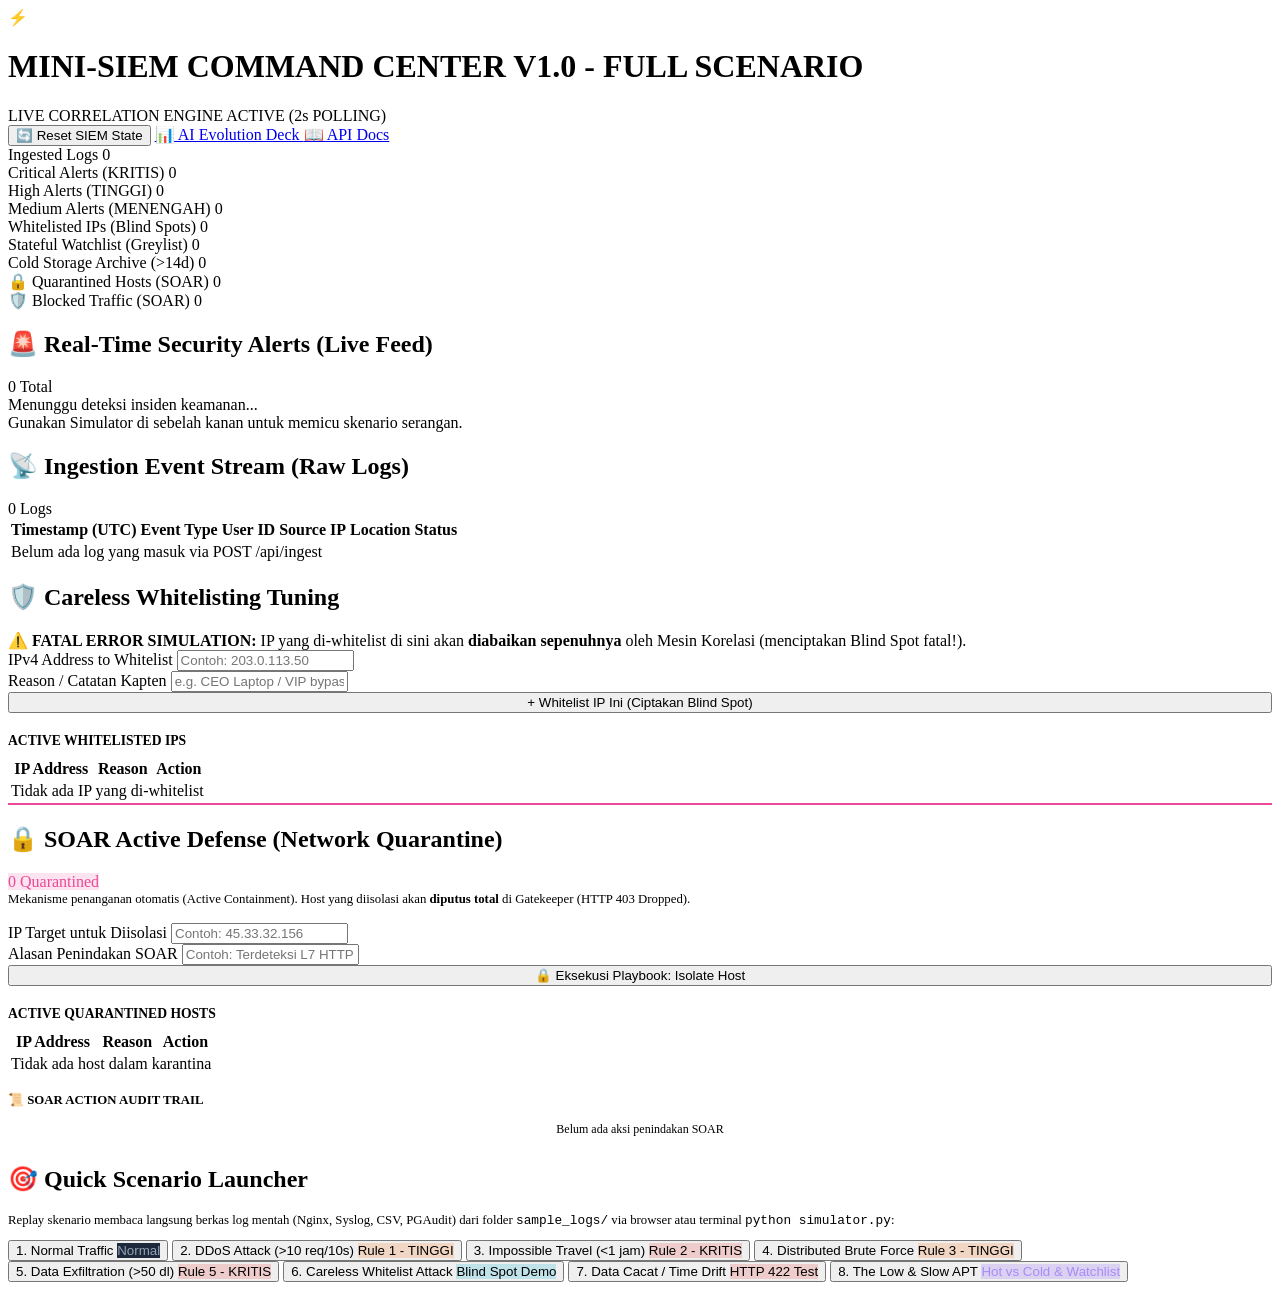
==== app/static/index.html @ a65078ef "feat: implement SOAR Active Defense, Host Containment, and active traffic dropping" ====
<!DOCTYPE html>
<html lang="id">
<head>
    <meta charset="UTF-8">
    <meta name="viewport" content="width=device-width, initial-scale=1.0">
    <title>Mini-SIEM Command Center | Security Operations Console</title>
    <link rel="stylesheet" href="/static/style.css">
    <link rel="preconnect" href="https://fonts.googleapis.com">
    <link rel="preconnect" href="https://fonts.gstatic.com" crossorigin>
    <link href="https://fonts.googleapis.com/css2?family=Fira+Code:wght@400;600;700&family=Inter:wght@400;500;600;700&display=swap" rel="stylesheet">
</head>
<body>

    <!-- Header Navigation -->
    <header class="header">
        <div class="header-container">
            <div class="brand">
                <div class="brand-icon">⚡</div>
                <div>
                    <h1 class="brand-title">
                        MINI-SIEM COMMAND CENTER
                        <span class="brand-badge">V1.0 - FULL SCENARIO</span>
                    </h1>
                </div>
            </div>

            <div class="status-indicator">
                <div class="pulse-dot"></div>
                <span>LIVE CORRELATION ENGINE ACTIVE (2s POLLING)</span>
            </div>

            <div class="header-actions">
                <button id="btnReset" class="btn btn-outline" title="Reset all in-memory logs and alerts">
                    🔄 Reset SIEM State
                </button>
                <a href="/presentation" target="_blank" class="btn btn-outline" title="Lihat Slide Presentasi Arsitektur & Concern AI SIEM">
                    📊 AI Evolution Deck
                </a>
                <a href="/docs" target="_blank" class="btn btn-primary" title="Open FastAPI Interactive OpenAPI Docs">
                    📖 API Docs
                </a>
            </div>
        </div>
    </header>

    <!-- Main Container -->
    <main class="container">

        <!-- Top Metrics Bar -->
        <section class="metrics-grid">
            <div class="metric-card">
                <span class="metric-label">Ingested Logs</span>
                <span class="metric-value" id="valTotalLogs">0</span>
            </div>
            <div class="metric-card critical">
                <span class="metric-label">Critical Alerts (KRITIS)</span>
                <span class="metric-value" id="valCriticalAlerts">0</span>
            </div>
            <div class="metric-card high">
                <span class="metric-label">High Alerts (TINGGI)</span>
                <span class="metric-value" id="valHighAlerts">0</span>
            </div>
            <div class="metric-card medium">
                <span class="metric-label">Medium Alerts (MENENGAH)</span>
                <span class="metric-value" id="valMediumAlerts">0</span>
            </div>
            <div class="metric-card whitelist">
                <span class="metric-label">Whitelisted IPs (Blind Spots)</span>
                <span class="metric-value" id="valWhitelistCount">0</span>
            </div>
            <div class="metric-card" style="border-left-color: #8b5cf6;">
                <span class="metric-label">Stateful Watchlist (Greylist)</span>
                <span class="metric-value" id="valWatchlistCount">0</span>
            </div>
            <div class="metric-card" style="border-left-color: #06b6d4;">
                <span class="metric-label">Cold Storage Archive (&gt;14d)</span>
                <span class="metric-value" id="valColdCount">0</span>
            </div>
            <div class="metric-card" style="border-left-color: #ec4899;">
                <span class="metric-label">🔒 Quarantined Hosts (SOAR)</span>
                <span class="metric-value" id="valIsolatedCount">0</span>
            </div>
            <div class="metric-card" style="border-left-color: #10b981;">
                <span class="metric-label">🛡️ Blocked Traffic (SOAR)</span>
                <span class="metric-value" id="valBlockedCount">0</span>
            </div>
        </section>

        <!-- Main Dashboard Split Layout -->
        <div class="dashboard-grid">

            <!-- Left Main Column: Live Alerts & Log Stream -->
            <div class="col-main">

                <!-- Real-time Alerts Panel -->
                <div class="panel">
                    <div class="panel-header">
                        <h2 class="panel-title">
                            🚨 Real-Time Security Alerts (Live Feed)
                        </h2>
                        <span class="panel-badge" id="alertCountBadge">0 Total</span>
                    </div>
                    <div class="panel-body">
                        <div id="alertList" class="alert-list">
                            <div class="empty-state">
                                Menunggu deteksi insiden keamanan...<br>
                                Gunakan Simulator di sebelah kanan untuk memicu skenario serangan.
                            </div>
                        </div>
                    </div>
                </div>

                <!-- Recent Raw Ingestion Stream -->
                <div class="panel">
                    <div class="panel-header">
                        <h2 class="panel-title">
                            📡 Ingestion Event Stream (Raw Logs)
                        </h2>
                        <span class="panel-badge" id="logCountBadge">0 Logs</span>
                    </div>
                    <div class="panel-body">
                        <div class="table-container">
                            <table id="logTable">
                                <thead>
                                    <tr>
                                        <th>Timestamp (UTC)</th>
                                        <th>Event Type</th>
                                        <th>User ID</th>
                                        <th>Source IP</th>
                                        <th>Location</th>
                                        <th>Status</th>
                                    </tr>
                                </thead>
                                <tbody id="logTableBody">
                                    <tr>
                                        <td colspan="6" class="empty-state">Belum ada log yang masuk via POST /api/ingest</td>
                                    </tr>
                                </tbody>
                            </table>
                        </div>
                    </div>
                </div>

            </div>

            <!-- Right Column: Careless Whitelisting & Interactive Simulation Launcher -->
            <div class="col-side">

                <!-- Feature C: Careless Whitelisting Panel -->
                <div class="panel">
                    <div class="panel-header">
                        <h2 class="panel-title">
                            🛡️ Careless Whitelisting Tuning
                        </h2>
                    </div>
                    <div class="panel-body">
                        <div class="warning-banner">
                            ⚠️ <strong>FATAL ERROR SIMULATION:</strong> IP yang di-whitelist di sini akan <strong>diabaikan sepenuhnya</strong> oleh Mesin Korelasi (menciptakan Blind Spot fatal!).
                        </div>

                        <form id="whitelistForm">
                            <div class="form-group">
                                <label class="form-label" for="whitelistIp">IPv4 Address to Whitelist</label>
                                <input type="text" id="whitelistIp" class="form-control" placeholder="Contoh: 203.0.113.50" required pattern="^((25[0-5]|(2[0-4]|1\d|[1-9]|)\d)\.?\b){4}$">
                            </div>
                            <div class="form-group">
                                <label class="form-label" for="whitelistReason">Reason / Catatan Kapten</label>
                                <input type="text" id="whitelistReason" class="form-control" placeholder="e.g. CEO Laptop / VIP bypass">
                            </div>
                            <button type="submit" class="btn btn-primary" style="width: 100%;">
                                + Whitelist IP Ini (Ciptakan Blind Spot)
                            </button>
                        </form>

                        <div style="margin-top: 1.25rem;">
                            <h3 style="font-size: 0.85rem; color: var(--text-muted); margin-bottom: 0.5rem; text-transform: uppercase;">
                                Active Whitelisted IPs
                            </h3>
                            <div class="table-container">
                                <table>
                                    <thead>
                                        <tr>
                                            <th>IP Address</th>
                                            <th>Reason</th>
                                            <th>Action</th>
                                        </tr>
                                    </thead>
                                    <tbody id="whitelistTableBody">
                                        <tr>
                                            <td colspan="3" style="text-align: center; color: var(--text-muted);">Tidak ada IP yang di-whitelist</td>
                                        </tr>
                                    </tbody>
                                </table>
                            </div>
                        </div>

                    </div>
                </div>

                <!-- SOAR Active Defense & Containment Panel -->
                <div class="panel" style="border-top: 2px solid #ec4899;">
                    <div class="panel-header">
                        <h2 class="panel-title">
                            🔒 SOAR Active Defense (Network Quarantine)
                        </h2>
                        <span class="panel-badge" id="isolatedCountBadge" style="background: rgba(236,72,153,0.15); color: #ec4899; border-color: rgba(236,72,153,0.4);">0 Quarantined</span>
                    </div>
                    <div class="panel-body">
                        <div style="font-size: 0.8rem; color: var(--text-muted); margin-bottom: 0.85rem; line-height: 1.4;">
                            Mekanisme penanganan otomatis (Active Containment). Host yang diisolasi akan <strong>diputus total</strong> di Gatekeeper (HTTP 403 Dropped).
                        </div>

                        <form id="isolateForm">
                            <div class="form-group">
                                <label class="form-label" for="isolateIp">IP Target untuk Diisolasi</label>
                                <input type="text" id="isolateIp" class="form-control" placeholder="Contoh: 45.33.32.156" required pattern="^((25[0-5]|(2[0-4]|1\d|[1-9]|)\d)\.?\b){4}$">
                            </div>
                            <div class="form-group">
                                <label class="form-label" for="isolateReason">Alasan Penindakan SOAR</label>
                                <input type="text" id="isolateReason" class="form-control" placeholder="Contoh: Terdeteksi L7 HTTP Flooding">
                            </div>
                            <button type="submit" class="btn btn-isolate-primary" style="width: 100%;">
                                🔒 Eksekusi Playbook: Isolate Host
                            </button>
                        </form>

                        <div style="margin-top: 1.25rem;">
                            <h3 style="font-size: 0.85rem; color: var(--text-muted); margin-bottom: 0.5rem; text-transform: uppercase;">
                                Active Quarantined Hosts
                            </h3>
                            <div class="table-container">
                                <table>
                                    <thead>
                                        <tr>
                                            <th>IP Address</th>
                                            <th>Reason</th>
                                            <th>Action</th>
                                        </tr>
                                    </thead>
                                    <tbody id="isolatedTableBody">
                                        <tr>
                                            <td colspan="3" style="text-align: center; color: var(--text-muted);">Tidak ada host dalam karantina</td>
                                        </tr>
                                    </tbody>
                                </table>
                            </div>
                        </div>

                        <!-- SOAR Audit Trail Stream -->
                        <div style="margin-top: 1rem;">
                            <h3 style="font-size: 0.8rem; color: var(--text-muted); margin-bottom: 0.4rem; text-transform: uppercase;">
                                📜 SOAR Action Audit Trail
                            </h3>
                            <div id="soarAuditList" class="soar-audit-container">
                                <div style="font-size: 0.75rem; color: var(--text-muted); text-align: center; padding: 0.5rem;">
                                    Belum ada aksi penindakan SOAR
                                </div>
                            </div>
                        </div>

                    </div>
                </div>

                <!-- Interactive Scenario Demo Launcher -->
                <div class="panel">
                    <div class="panel-header">
                        <h2 class="panel-title">
                            🎯 Quick Scenario Launcher
                        </h2>
                    </div>
                    <div class="panel-body">
                        <p style="font-size: 0.8rem; color: var(--text-muted); margin-bottom: 0.75rem;">
                            Replay skenario membaca langsung berkas log mentah (Nginx, Syslog, CSV, PGAudit) dari folder <code>sample_logs/</code> via browser atau terminal <code>python simulator.py</code>:
                        </p>
                        <div class="scenario-grid">
                            <button class="btn-scenario" data-scenario="1">
                                <span>1. Normal Traffic</span>
                                <span class="rule-tag" style="background:#1e293b; color:#94a3b8;">Normal</span>
                            </button>
                            <button class="btn-scenario" data-scenario="2">
                                <span>2. DDoS Attack (&gt;10 req/10s)</span>
                                <span class="rule-tag" style="background:rgba(249,115,22,0.2); color:var(--high-orange);">Rule 1 - TINGGI</span>
                            </button>
                            <button class="btn-scenario" data-scenario="3">
                                <span>3. Impossible Travel (&lt;1 jam)</span>
                                <span class="rule-tag" style="background:rgba(239,68,68,0.2); color:var(--critical-red);">Rule 2 - KRITIS</span>
                            </button>
                            <button class="btn-scenario" data-scenario="4">
                                <span>4. Distributed Brute Force</span>
                                <span class="rule-tag" style="background:rgba(249,115,22,0.2); color:var(--high-orange);">Rule 3 - TINGGI</span>
                            </button>
                            <button class="btn-scenario" data-scenario="5">
                                <span>5. Data Exfiltration (&gt;50 dl)</span>
                                <span class="rule-tag" style="background:rgba(239,68,68,0.2); color:var(--critical-red);">Rule 5 - KRITIS</span>
                            </button>
                            <button class="btn-scenario" data-scenario="6">
                                <span>6. Careless Whitelist Attack</span>
                                <span class="rule-tag" style="background:rgba(6,182,212,0.2); color:var(--accent-cyan);">Blind Spot Demo</span>
                            </button>
                            <button class="btn-scenario" data-scenario="7">
                                <span>7. Data Cacat / Time Drift</span>
                                <span class="rule-tag" style="background:rgba(239,68,68,0.2); color:var(--critical-red);">HTTP 422 Test</span>
                            </button>
                            <button class="btn-scenario" data-scenario="8">
                                <span>8. The Low &amp; Slow APT</span>
                                <span class="rule-tag" style="background:rgba(139,92,246,0.2); color:#a78bfa;">Hot vs Cold &amp; Watchlist</span>
                            </button>
                        </div>
                    </div>
                </div>

            </div>

        </div>

    </main>

    <script src="/static/app.js"></script>
</body>
</html>
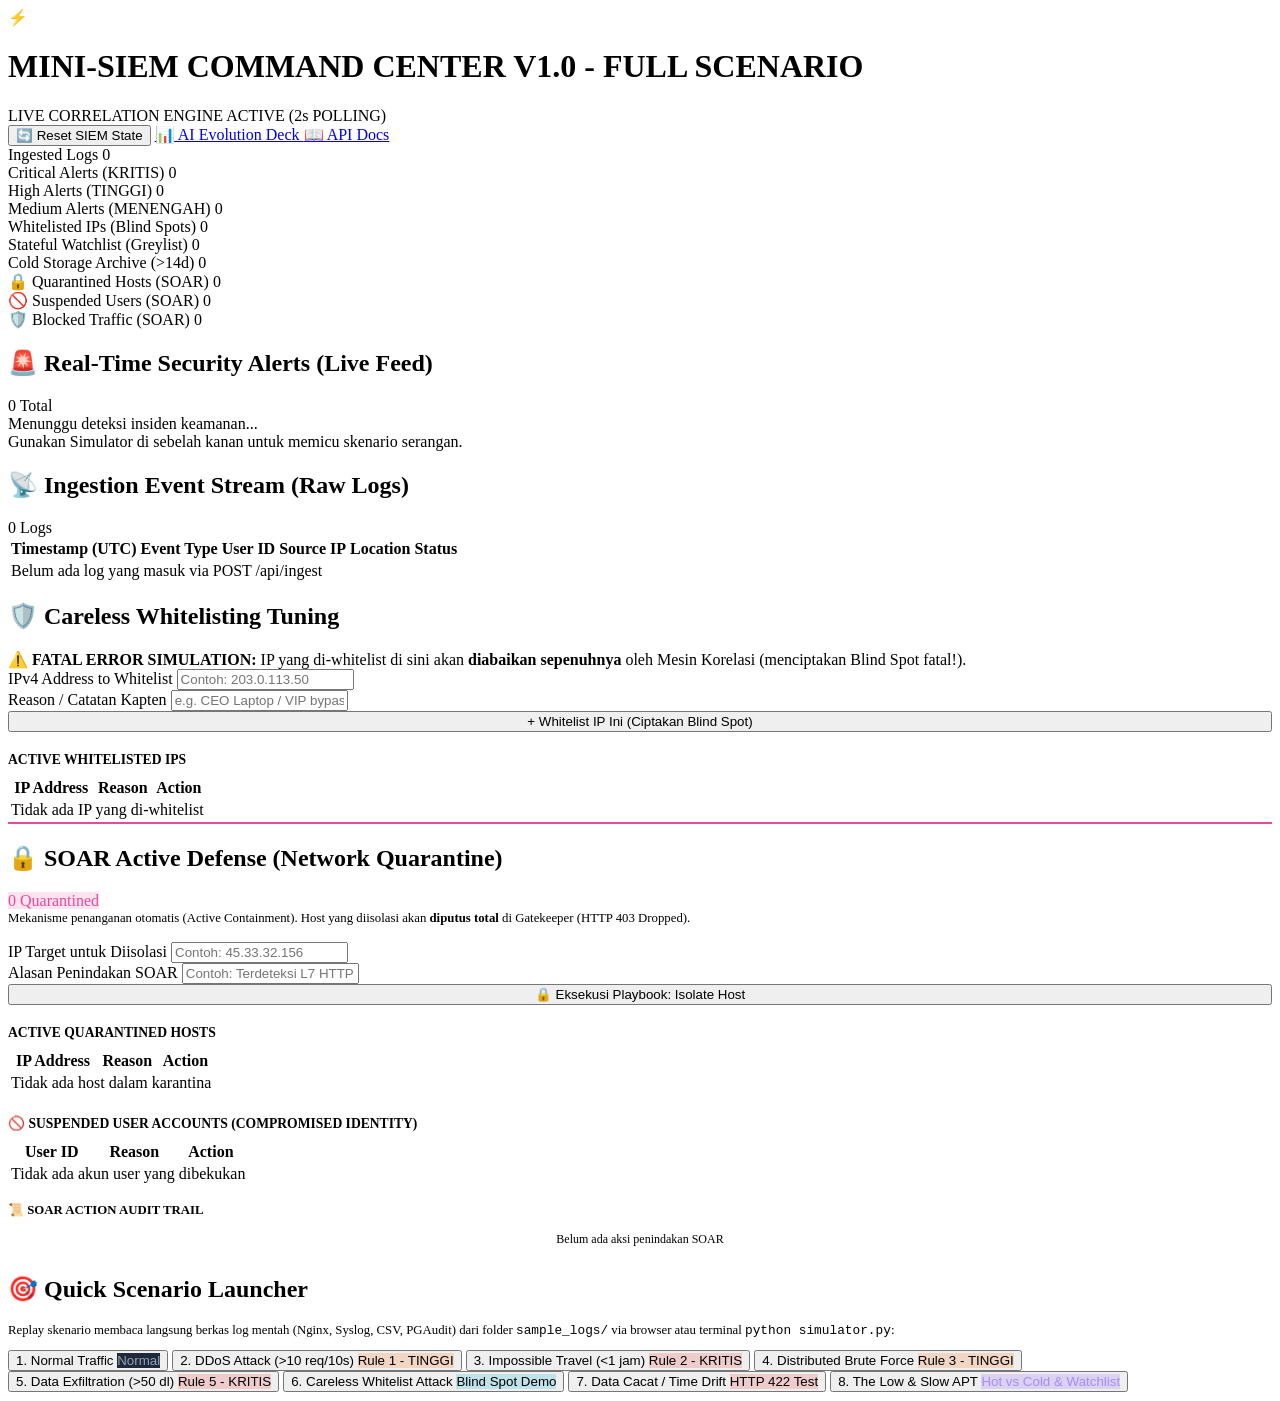
==== commit 4443f043: "fix(soar): enforce engine-level quarantine on replay and add user identity suspension" ====
--- a/app/static/index.html
+++ b/app/static/index.html
@@ -79,6 +79,10 @@
             <div class="metric-card" style="border-left-color: #ec4899;">
                 <span class="metric-label">🔒 Quarantined Hosts (SOAR)</span>
                 <span class="metric-value" id="valIsolatedCount">0</span>
+            </div>
+            <div class="metric-card" style="border-left-color: #ef4444;">
+                <span class="metric-label">🚫 Suspended Users (SOAR)</span>
+                <span class="metric-value" id="valSuspendedUsersCount">0</span>
             </div>
             <div class="metric-card" style="border-left-color: #10b981;">
                 <span class="metric-label">🛡️ Blocked Traffic (SOAR)</span>
@@ -246,6 +250,29 @@
                             </div>
                         </div>
 
+                        <!-- Suspended Accounts Section -->
+                        <div style="margin-top: 1.25rem;">
+                            <h3 style="font-size: 0.85rem; color: var(--text-muted); margin-bottom: 0.5rem; text-transform: uppercase;">
+                                🚫 Suspended User Accounts (Compromised Identity)
+                            </h3>
+                            <div class="table-container">
+                                <table>
+                                    <thead>
+                                        <tr>
+                                            <th>User ID</th>
+                                            <th>Reason</th>
+                                            <th>Action</th>
+                                        </tr>
+                                    </thead>
+                                    <tbody id="suspendedUsersTableBody">
+                                        <tr>
+                                            <td colspan="3" style="text-align: center; color: var(--text-muted);">Tidak ada akun user yang dibekukan</td>
+                                        </tr>
+                                    </tbody>
+                                </table>
+                            </div>
+                        </div>
+
                         <!-- SOAR Audit Trail Stream -->
                         <div style="margin-top: 1rem;">
                             <h3 style="font-size: 0.8rem; color: var(--text-muted); margin-bottom: 0.4rem; text-transform: uppercase;">
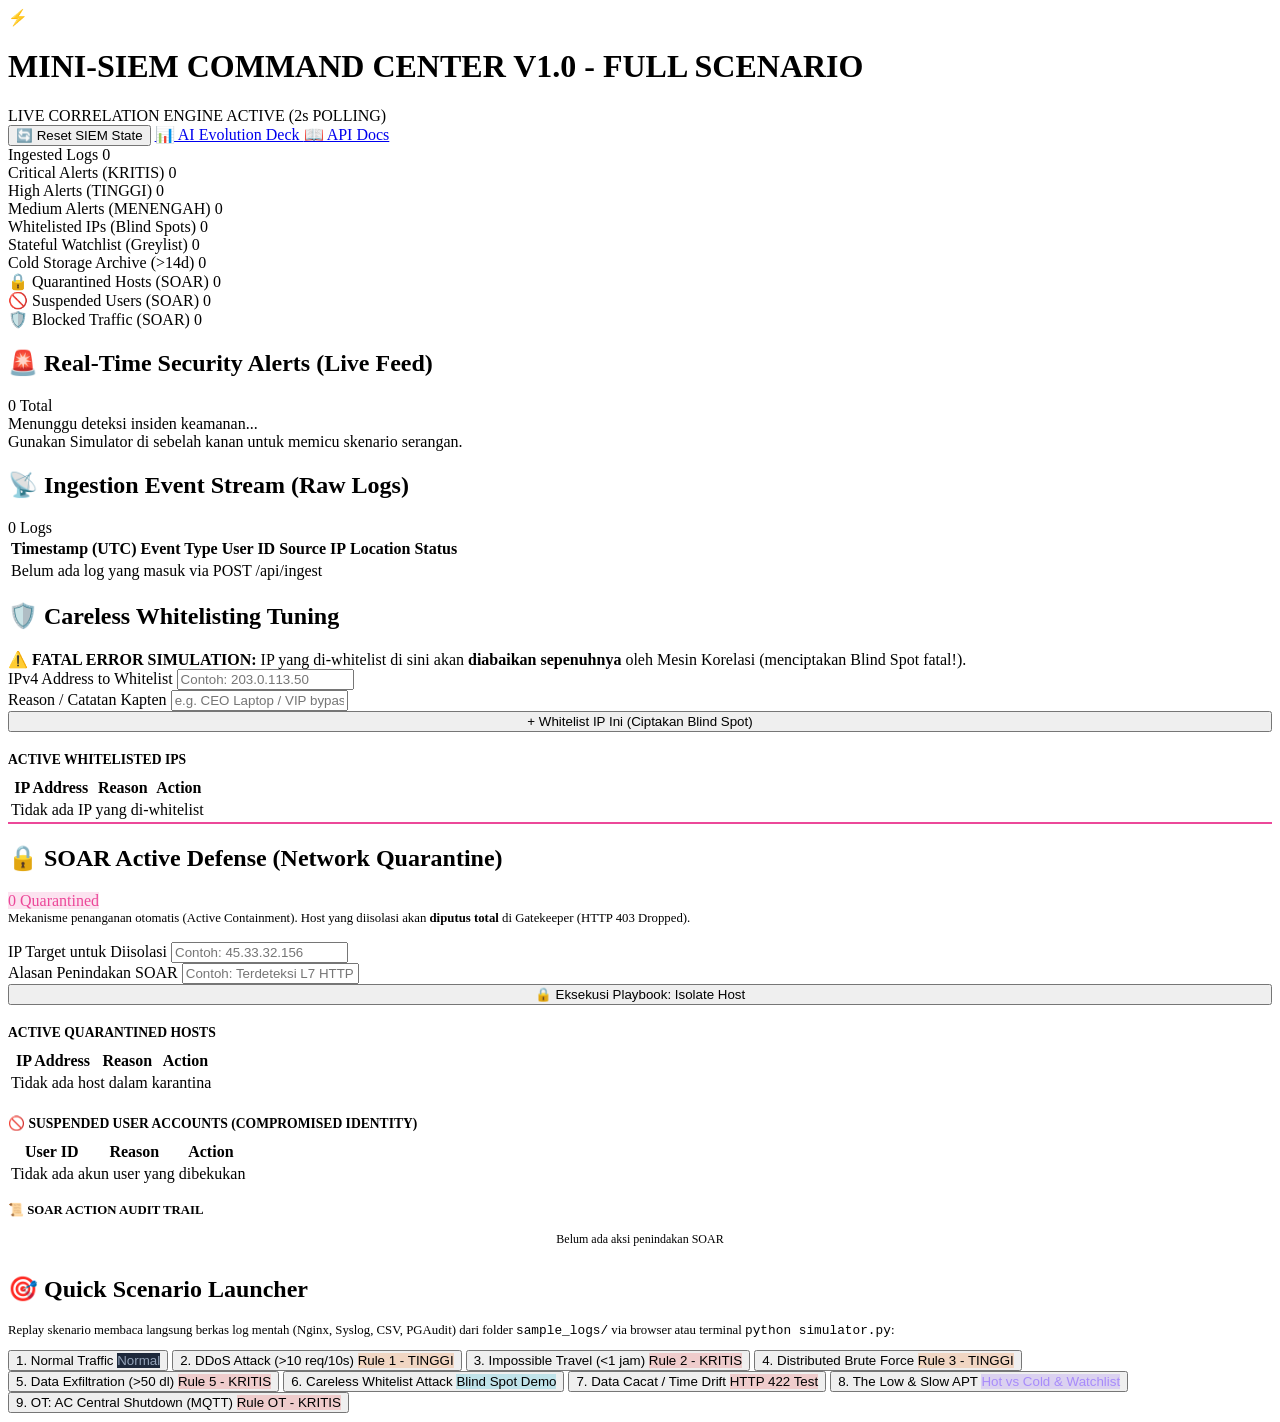
==== commit bc5b9ebe: "feat: tambahkan skenario 9 deteksi sabotase OT AC Central datacenter via protokol MQTT" ====
--- a/app/static/index.html
+++ b/app/static/index.html
@@ -332,6 +332,10 @@
                                 <span>8. The Low &amp; Slow APT</span>
                                 <span class="rule-tag" style="background:rgba(139,92,246,0.2); color:#a78bfa;">Hot vs Cold &amp; Watchlist</span>
                             </button>
+                            <button class="btn-scenario" data-scenario="9">
+                                <span>9. OT: AC Central Shutdown (MQTT)</span>
+                                <span class="rule-tag" style="background:rgba(239,68,68,0.2); color:var(--critical-red);">Rule OT - KRITIS</span>
+                            </button>
                         </div>
                     </div>
                 </div>
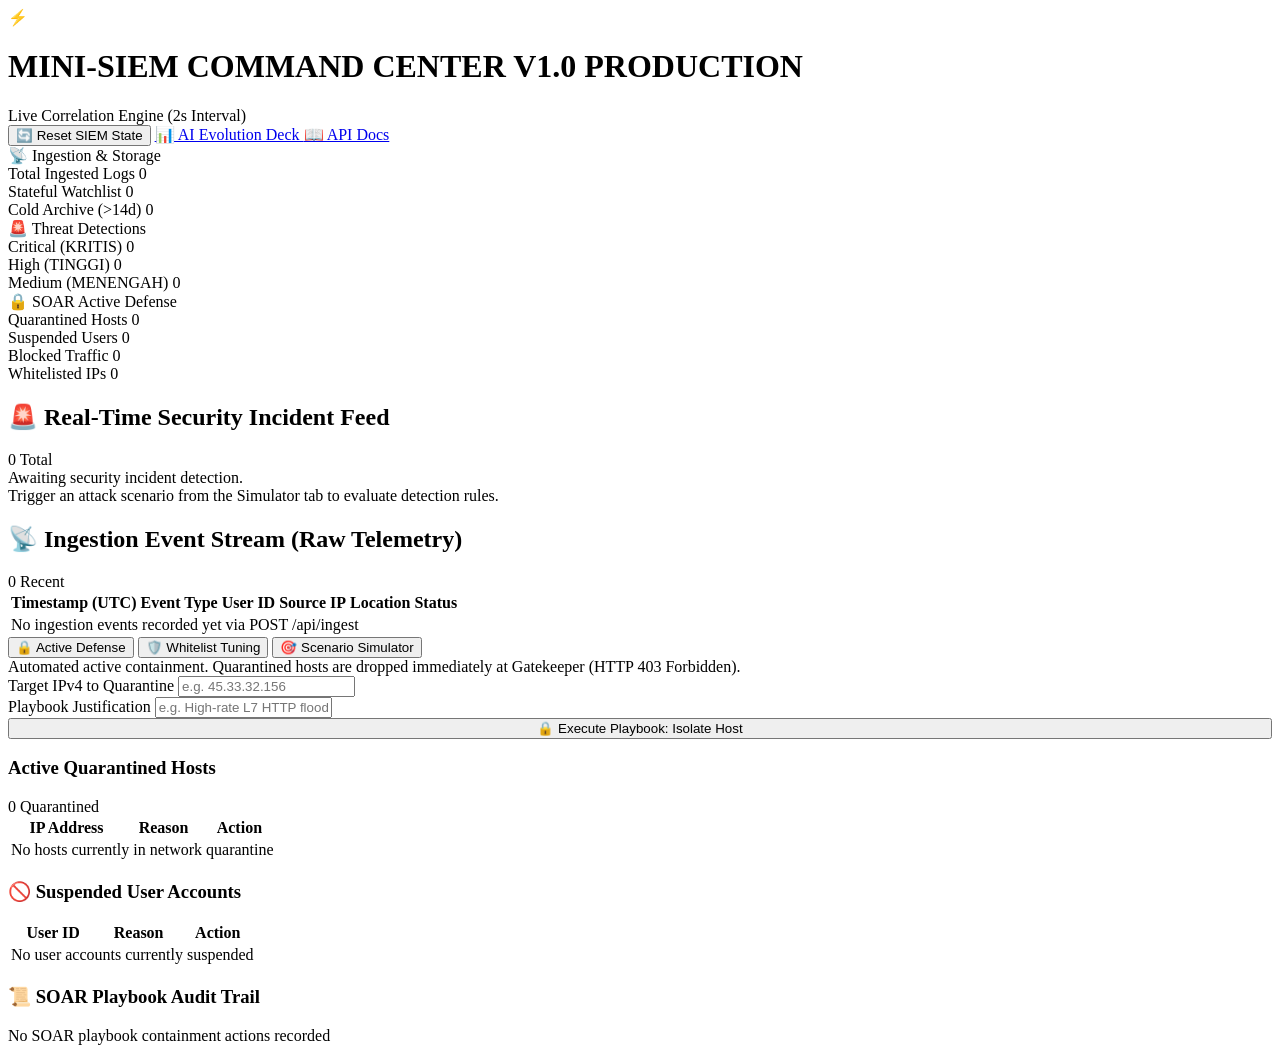
==== commit 86050638: "feat(ui): resolve all 5 priority critique issues and achieve 0 detector antipatterns" ====
--- a/app/static/index.html
+++ b/app/static/index.html
@@ -1,5 +1,5 @@
 <!DOCTYPE html>
-<html lang="id">
+<html lang="en">
 <head>
     <meta charset="UTF-8">
     <meta name="viewport" content="width=device-width, initial-scale=1.0">
@@ -7,7 +7,7 @@
     <link rel="stylesheet" href="/static/style.css">
     <link rel="preconnect" href="https://fonts.googleapis.com">
     <link rel="preconnect" href="https://fonts.gstatic.com" crossorigin>
-    <link href="https://fonts.googleapis.com/css2?family=Fira+Code:wght@400;600;700&family=Inter:wght@400;500;600;700&display=swap" rel="stylesheet">
+    <link href="https://fonts.googleapis.com/css2?family=Fira+Code:wght@400;500;600;700&family=IBM+Plex+Sans:wght@400;500;600;700&display=swap" rel="stylesheet">
 </head>
 <body>
 
@@ -15,28 +15,28 @@
     <header class="header">
         <div class="header-container">
             <div class="brand">
-                <div class="brand-icon">⚡</div>
+                <div class="brand-icon" aria-hidden="true">⚡</div>
                 <div>
                     <h1 class="brand-title">
                         MINI-SIEM COMMAND CENTER
-                        <span class="brand-badge">V1.0 - FULL SCENARIO</span>
+                        <span class="brand-badge">V1.0 PRODUCTION</span>
                     </h1>
                 </div>
             </div>
 
-            <div class="status-indicator">
-                <div class="pulse-dot"></div>
-                <span>LIVE CORRELATION ENGINE ACTIVE (2s POLLING)</span>
+            <div class="status-indicator" role="status" aria-live="polite">
+                <div class="status-dot"></div>
+                <span>Live Correlation Engine (2s Interval)</span>
             </div>
 
             <div class="header-actions">
-                <button id="btnReset" class="btn btn-outline" title="Reset all in-memory logs and alerts">
+                <button id="btnReset" class="btn btn-outline" type="button" title="Reset all in-memory logs and correlation alerts">
                     🔄 Reset SIEM State
                 </button>
-                <a href="/presentation" target="_blank" class="btn btn-outline" title="Lihat Slide Presentasi Arsitektur & Concern AI SIEM">
+                <a href="/presentation" target="_blank" class="btn btn-outline" title="Open SIEM Architecture and AI Evolution Slides">
                     📊 AI Evolution Deck
                 </a>
-                <a href="/docs" target="_blank" class="btn btn-primary" title="Open FastAPI Interactive OpenAPI Docs">
+                <a href="/docs" target="_blank" class="btn btn-primary" title="Open OpenAPI Interactive Documentation">
                     📖 API Docs
                 </a>
             </div>
@@ -46,48 +46,76 @@
     <!-- Main Container -->
     <main class="container">
 
-        <!-- Top Metrics Bar -->
-        <section class="metrics-grid">
-            <div class="metric-card">
-                <span class="metric-label">Ingested Logs</span>
-                <span class="metric-value" id="valTotalLogs">0</span>
-            </div>
-            <div class="metric-card critical">
-                <span class="metric-label">Critical Alerts (KRITIS)</span>
-                <span class="metric-value" id="valCriticalAlerts">0</span>
-            </div>
-            <div class="metric-card high">
-                <span class="metric-label">High Alerts (TINGGI)</span>
-                <span class="metric-value" id="valHighAlerts">0</span>
-            </div>
-            <div class="metric-card medium">
-                <span class="metric-label">Medium Alerts (MENENGAH)</span>
-                <span class="metric-value" id="valMediumAlerts">0</span>
-            </div>
-            <div class="metric-card whitelist">
-                <span class="metric-label">Whitelisted IPs (Blind Spots)</span>
-                <span class="metric-value" id="valWhitelistCount">0</span>
-            </div>
-            <div class="metric-card" style="border-left-color: #8b5cf6;">
-                <span class="metric-label">Stateful Watchlist (Greylist)</span>
-                <span class="metric-value" id="valWatchlistCount">0</span>
-            </div>
-            <div class="metric-card" style="border-left-color: #06b6d4;">
-                <span class="metric-label">Cold Storage Archive (&gt;14d)</span>
-                <span class="metric-value" id="valColdCount">0</span>
-            </div>
-            <div class="metric-card" style="border-left-color: #ec4899;">
-                <span class="metric-label">🔒 Quarantined Hosts (SOAR)</span>
-                <span class="metric-value" id="valIsolatedCount">0</span>
-            </div>
-            <div class="metric-card" style="border-left-color: #ef4444;">
-                <span class="metric-label">🚫 Suspended Users (SOAR)</span>
-                <span class="metric-value" id="valSuspendedUsersCount">0</span>
-            </div>
-            <div class="metric-card" style="border-left-color: #10b981;">
-                <span class="metric-label">🛡️ Blocked Traffic (SOAR)</span>
-                <span class="metric-value" id="valBlockedCount">0</span>
-            </div>
+        <!-- Top Metrics Clusters -->
+        <section class="metrics-clusters" aria-label="SIEM Operational Metrics">
+            
+            <!-- Cluster 1: Ingestion & Telemetry -->
+            <div class="metric-cluster">
+                <div class="cluster-header">
+                    <span class="cluster-title">📡 Ingestion &amp; Storage</span>
+                </div>
+                <div class="cluster-items">
+                    <div class="metric-card">
+                        <span class="metric-label">Total Ingested Logs</span>
+                        <span class="metric-value" id="valTotalLogs">0</span>
+                    </div>
+                    <div class="metric-card">
+                        <span class="metric-label">Stateful Watchlist</span>
+                        <span class="metric-value" id="valWatchlistCount">0</span>
+                    </div>
+                    <div class="metric-card">
+                        <span class="metric-label">Cold Archive (&gt;14d)</span>
+                        <span class="metric-value" id="valColdCount">0</span>
+                    </div>
+                </div>
+            </div>
+
+            <!-- Cluster 2: Active Threat Detections -->
+            <div class="metric-cluster">
+                <div class="cluster-header">
+                    <span class="cluster-title">🚨 Threat Detections</span>
+                </div>
+                <div class="cluster-items">
+                    <div class="metric-card critical">
+                        <span class="metric-label">Critical (KRITIS)</span>
+                        <span class="metric-value" id="valCriticalAlerts">0</span>
+                    </div>
+                    <div class="metric-card high">
+                        <span class="metric-label">High (TINGGI)</span>
+                        <span class="metric-value" id="valHighAlerts">0</span>
+                    </div>
+                    <div class="metric-card medium">
+                        <span class="metric-label">Medium (MENENGAH)</span>
+                        <span class="metric-value" id="valMediumAlerts">0</span>
+                    </div>
+                </div>
+            </div>
+
+            <!-- Cluster 3: SOAR Defense & Containment -->
+            <div class="metric-cluster">
+                <div class="cluster-header">
+                    <span class="cluster-title">🔒 SOAR Active Defense</span>
+                </div>
+                <div class="cluster-items">
+                    <div class="metric-card quarantine">
+                        <span class="metric-label">Quarantined Hosts</span>
+                        <span class="metric-value" id="valIsolatedCount">0</span>
+                    </div>
+                    <div class="metric-card suspended">
+                        <span class="metric-label">Suspended Users</span>
+                        <span class="metric-value" id="valSuspendedUsersCount">0</span>
+                    </div>
+                    <div class="metric-card blocked">
+                        <span class="metric-label">Blocked Traffic</span>
+                        <span class="metric-value" id="valBlockedCount">0</span>
+                    </div>
+                    <div class="metric-card whitelist">
+                        <span class="metric-label">Whitelisted IPs</span>
+                        <span class="metric-value" id="valWhitelistCount">0</span>
+                    </div>
+                </div>
+            </div>
+
         </section>
 
         <!-- Main Dashboard Split Layout -->
@@ -97,247 +125,242 @@
             <div class="col-main">
 
                 <!-- Real-time Alerts Panel -->
-                <div class="panel">
+                <section class="panel" aria-labelledby="alertsPanelTitle">
                     <div class="panel-header">
-                        <h2 class="panel-title">
-                            🚨 Real-Time Security Alerts (Live Feed)
+                        <h2 id="alertsPanelTitle" class="panel-title">
+                            🚨 Real-Time Security Incident Feed
                         </h2>
                         <span class="panel-badge" id="alertCountBadge">0 Total</span>
                     </div>
                     <div class="panel-body">
-                        <div id="alertList" class="alert-list">
+                        <div id="alertList" class="alert-list" role="region" aria-live="polite">
                             <div class="empty-state">
-                                Menunggu deteksi insiden keamanan...<br>
-                                Gunakan Simulator di sebelah kanan untuk memicu skenario serangan.
-                            </div>
-                        </div>
-                    </div>
-                </div>
+                                Awaiting security incident detection.<br>
+                                Trigger an attack scenario from the Simulator tab to evaluate detection rules.
+                            </div>
+                        </div>
+                    </div>
+                </section>
 
                 <!-- Recent Raw Ingestion Stream -->
-                <div class="panel">
+                <section class="panel" aria-labelledby="logsPanelTitle">
                     <div class="panel-header">
-                        <h2 class="panel-title">
-                            📡 Ingestion Event Stream (Raw Logs)
+                        <h2 id="logsPanelTitle" class="panel-title">
+                            📡 Ingestion Event Stream (Raw Telemetry)
                         </h2>
-                        <span class="panel-badge" id="logCountBadge">0 Logs</span>
+                        <span class="panel-badge" id="logCountBadge">0 Recent</span>
                     </div>
                     <div class="panel-body">
                         <div class="table-container">
                             <table id="logTable">
                                 <thead>
                                     <tr>
-                                        <th>Timestamp (UTC)</th>
-                                        <th>Event Type</th>
-                                        <th>User ID</th>
-                                        <th>Source IP</th>
-                                        <th>Location</th>
-                                        <th>Status</th>
+                                        <th scope="col">Timestamp (UTC)</th>
+                                        <th scope="col">Event Type</th>
+                                        <th scope="col">User ID</th>
+                                        <th scope="col">Source IP</th>
+                                        <th scope="col">Location</th>
+                                        <th scope="col">Status</th>
                                     </tr>
                                 </thead>
                                 <tbody id="logTableBody">
                                     <tr>
-                                        <td colspan="6" class="empty-state">Belum ada log yang masuk via POST /api/ingest</td>
+                                        <td colspan="6" class="empty-state">No ingestion events recorded yet via POST /api/ingest</td>
                                     </tr>
                                 </tbody>
                             </table>
                         </div>
                     </div>
-                </div>
-
-            </div>
-
-            <!-- Right Column: Careless Whitelisting & Interactive Simulation Launcher -->
+                </section>
+
+            </div>
+
+            <!-- Right Column: Tabbed Management Console -->
             <div class="col-side">
 
-                <!-- Feature C: Careless Whitelisting Panel -->
-                <div class="panel">
-                    <div class="panel-header">
-                        <h2 class="panel-title">
-                            🛡️ Careless Whitelisting Tuning
-                        </h2>
-                    </div>
-                    <div class="panel-body">
-                        <div class="warning-banner">
-                            ⚠️ <strong>FATAL ERROR SIMULATION:</strong> IP yang di-whitelist di sini akan <strong>diabaikan sepenuhnya</strong> oleh Mesin Korelasi (menciptakan Blind Spot fatal!).
-                        </div>
-
-                        <form id="whitelistForm">
+                <div class="panel panel-tabs">
+                    <!-- Tab Navigation Header -->
+                    <div class="tab-nav" role="tablist" aria-label="Security Management Tools">
+                        <button class="tab-btn active" role="tab" id="tabBtnSoar" aria-selected="true" aria-controls="tabPaneSoar" type="button">
+                            🔒 Active Defense
+                        </button>
+                        <button class="tab-btn" role="tab" id="tabBtnWhitelist" aria-selected="false" aria-controls="tabPaneWhitelist" type="button">
+                            🛡️ Whitelist Tuning
+                        </button>
+                        <button class="tab-btn" role="tab" id="tabBtnSimulator" aria-selected="false" aria-controls="tabPaneSimulator" type="button">
+                            🎯 Scenario Simulator
+                        </button>
+                    </div>
+
+                    <!-- Tab 1: SOAR Active Defense -->
+                    <div class="tab-content active" id="tabPaneSoar" role="tabpanel" aria-labelledby="tabBtnSoar">
+                        <div class="tab-section-intro">
+                            Automated active containment. Quarantined hosts are dropped immediately at Gatekeeper (HTTP 403 Forbidden).
+                        </div>
+
+                        <!-- Manual Host Isolation Form -->
+                        <form id="isolateForm" class="control-form">
                             <div class="form-group">
-                                <label class="form-label" for="whitelistIp">IPv4 Address to Whitelist</label>
-                                <input type="text" id="whitelistIp" class="form-control" placeholder="Contoh: 203.0.113.50" required pattern="^((25[0-5]|(2[0-4]|1\d|[1-9]|)\d)\.?\b){4}$">
+                                <label class="form-label" for="isolateIp">Target IPv4 to Quarantine</label>
+                                <input type="text" id="isolateIp" class="form-control" placeholder="e.g. 45.33.32.156" required pattern="^((25[0-5]|(2[0-4]|1\d|[1-9]|)\d)\.?\b){4}$">
                             </div>
                             <div class="form-group">
-                                <label class="form-label" for="whitelistReason">Reason / Catatan Kapten</label>
-                                <input type="text" id="whitelistReason" class="form-control" placeholder="e.g. CEO Laptop / VIP bypass">
-                            </div>
-                            <button type="submit" class="btn btn-primary" style="width: 100%;">
-                                + Whitelist IP Ini (Ciptakan Blind Spot)
+                                <label class="form-label" for="isolateReason">Playbook Justification</label>
+                                <input type="text" id="isolateReason" class="form-control" placeholder="e.g. High-rate L7 HTTP flooding detected">
+                            </div>
+                            <button type="submit" class="btn btn-isolate-primary" style="width: 100%;">
+                                🔒 Execute Playbook: Isolate Host
                             </button>
                         </form>
 
-                        <div style="margin-top: 1.25rem;">
-                            <h3 style="font-size: 0.85rem; color: var(--text-muted); margin-bottom: 0.5rem; text-transform: uppercase;">
-                                Active Whitelisted IPs
-                            </h3>
+                        <!-- Quarantined Hosts List -->
+                        <div class="subpanel">
+                            <div class="subpanel-header">
+                                <h3 class="subpanel-title">Active Quarantined Hosts</h3>
+                                <span class="panel-badge badge-quarantine" id="isolatedCountBadge">0 Quarantined</span>
+                            </div>
                             <div class="table-container">
                                 <table>
                                     <thead>
                                         <tr>
-                                            <th>IP Address</th>
-                                            <th>Reason</th>
-                                            <th>Action</th>
+                                            <th scope="col">IP Address</th>
+                                            <th scope="col">Reason</th>
+                                            <th scope="col">Action</th>
                                         </tr>
                                     </thead>
-                                    <tbody id="whitelistTableBody">
-                                        <tr>
-                                            <td colspan="3" style="text-align: center; color: var(--text-muted);">Tidak ada IP yang di-whitelist</td>
+                                    <tbody id="isolatedTableBody">
+                                        <tr>
+                                            <td colspan="3" class="table-empty">No hosts currently in network quarantine</td>
                                         </tr>
                                     </tbody>
                                 </table>
                             </div>
                         </div>
 
-                    </div>
-                </div>
-
-                <!-- SOAR Active Defense & Containment Panel -->
-                <div class="panel" style="border-top: 2px solid #ec4899;">
-                    <div class="panel-header">
-                        <h2 class="panel-title">
-                            🔒 SOAR Active Defense (Network Quarantine)
-                        </h2>
-                        <span class="panel-badge" id="isolatedCountBadge" style="background: rgba(236,72,153,0.15); color: #ec4899; border-color: rgba(236,72,153,0.4);">0 Quarantined</span>
-                    </div>
-                    <div class="panel-body">
-                        <div style="font-size: 0.8rem; color: var(--text-muted); margin-bottom: 0.85rem; line-height: 1.4;">
-                            Mekanisme penanganan otomatis (Active Containment). Host yang diisolasi akan <strong>diputus total</strong> di Gatekeeper (HTTP 403 Dropped).
-                        </div>
-
-                        <form id="isolateForm">
-                            <div class="form-group">
-                                <label class="form-label" for="isolateIp">IP Target untuk Diisolasi</label>
-                                <input type="text" id="isolateIp" class="form-control" placeholder="Contoh: 45.33.32.156" required pattern="^((25[0-5]|(2[0-4]|1\d|[1-9]|)\d)\.?\b){4}$">
-                            </div>
-                            <div class="form-group">
-                                <label class="form-label" for="isolateReason">Alasan Penindakan SOAR</label>
-                                <input type="text" id="isolateReason" class="form-control" placeholder="Contoh: Terdeteksi L7 HTTP Flooding">
-                            </div>
-                            <button type="submit" class="btn btn-isolate-primary" style="width: 100%;">
-                                🔒 Eksekusi Playbook: Isolate Host
-                            </button>
-                        </form>
-
-                        <div style="margin-top: 1.25rem;">
-                            <h3 style="font-size: 0.85rem; color: var(--text-muted); margin-bottom: 0.5rem; text-transform: uppercase;">
-                                Active Quarantined Hosts
-                            </h3>
+                        <!-- Suspended Accounts Section -->
+                        <div class="subpanel">
+                            <div class="subpanel-header">
+                                <h3 class="subpanel-title">🚫 Suspended User Accounts</h3>
+                            </div>
                             <div class="table-container">
                                 <table>
                                     <thead>
                                         <tr>
-                                            <th>IP Address</th>
-                                            <th>Reason</th>
-                                            <th>Action</th>
+                                            <th scope="col">User ID</th>
+                                            <th scope="col">Reason</th>
+                                            <th scope="col">Action</th>
                                         </tr>
                                     </thead>
-                                    <tbody id="isolatedTableBody">
-                                        <tr>
-                                            <td colspan="3" style="text-align: center; color: var(--text-muted);">Tidak ada host dalam karantina</td>
+                                    <tbody id="suspendedUsersTableBody">
+                                        <tr>
+                                            <td colspan="3" class="table-empty">No user accounts currently suspended</td>
                                         </tr>
                                     </tbody>
                                 </table>
                             </div>
                         </div>
 
-                        <!-- Suspended Accounts Section -->
-                        <div style="margin-top: 1.25rem;">
-                            <h3 style="font-size: 0.85rem; color: var(--text-muted); margin-bottom: 0.5rem; text-transform: uppercase;">
-                                🚫 Suspended User Accounts (Compromised Identity)
-                            </h3>
+                        <!-- SOAR Action Audit Trail -->
+                        <div class="subpanel">
+                            <div class="subpanel-header">
+                                <h3 class="subpanel-title">📜 SOAR Playbook Audit Trail</h3>
+                            </div>
+                            <div id="soarAuditList" class="soar-audit-container">
+                                <div class="table-empty">
+                                    No SOAR playbook containment actions recorded
+                                </div>
+                            </div>
+                        </div>
+                    </div>
+
+                    <!-- Tab 2: Whitelist Tuning -->
+                    <div class="tab-content" id="tabPaneWhitelist" role="tabpanel" aria-labelledby="tabBtnWhitelist" hidden>
+                        <div class="warning-banner" role="alert">
+                            ⚠️ <strong>DETECTION BLIND SPOT WARNING:</strong> Whitelisted IP addresses bypass correlation rules entirely to simulate misconfiguration and blind spot risks.
+                        </div>
+
+                        <form id="whitelistForm" class="control-form">
+                            <div class="form-group">
+                                <label class="form-label" for="whitelistIp">IPv4 Address to Whitelist</label>
+                                <input type="text" id="whitelistIp" class="form-control" placeholder="e.g. 203.0.113.50" required pattern="^((25[0-5]|(2[0-4]|1\d|[1-9]|)\d)\.?\b){4}$">
+                            </div>
+                            <div class="form-group">
+                                <label class="form-label" for="whitelistReason">Tuning Justification / SOC Notes</label>
+                                <input type="text" id="whitelistReason" class="form-control" placeholder="e.g. VIP laptop or penetration test bypass">
+                            </div>
+                            <button type="submit" class="btn btn-primary" style="width: 100%;">
+                                + Whitelist IP (Create Blind Spot)
+                            </button>
+                        </form>
+
+                        <div class="subpanel">
+                            <div class="subpanel-header">
+                                <h3 class="subpanel-title">Active Whitelisted IPs</h3>
+                            </div>
                             <div class="table-container">
                                 <table>
                                     <thead>
                                         <tr>
-                                            <th>User ID</th>
-                                            <th>Reason</th>
-                                            <th>Action</th>
+                                            <th scope="col">IP Address</th>
+                                            <th scope="col">Reason</th>
+                                            <th scope="col">Action</th>
                                         </tr>
                                     </thead>
-                                    <tbody id="suspendedUsersTableBody">
-                                        <tr>
-                                            <td colspan="3" style="text-align: center; color: var(--text-muted);">Tidak ada akun user yang dibekukan</td>
+                                    <tbody id="whitelistTableBody">
+                                        <tr>
+                                            <td colspan="3" class="table-empty">No active whitelisted IP addresses</td>
                                         </tr>
                                     </tbody>
                                 </table>
                             </div>
                         </div>
-
-                        <!-- SOAR Audit Trail Stream -->
-                        <div style="margin-top: 1rem;">
-                            <h3 style="font-size: 0.8rem; color: var(--text-muted); margin-bottom: 0.4rem; text-transform: uppercase;">
-                                📜 SOAR Action Audit Trail
-                            </h3>
-                            <div id="soarAuditList" class="soar-audit-container">
-                                <div style="font-size: 0.75rem; color: var(--text-muted); text-align: center; padding: 0.5rem;">
-                                    Belum ada aksi penindakan SOAR
-                                </div>
-                            </div>
-                        </div>
-
-                    </div>
-                </div>
-
-                <!-- Interactive Scenario Demo Launcher -->
-                <div class="panel">
-                    <div class="panel-header">
-                        <h2 class="panel-title">
-                            🎯 Quick Scenario Launcher
-                        </h2>
-                    </div>
-                    <div class="panel-body">
-                        <p style="font-size: 0.8rem; color: var(--text-muted); margin-bottom: 0.75rem;">
-                            Replay skenario membaca langsung berkas log mentah (Nginx, Syslog, CSV, PGAudit) dari folder <code>sample_logs/</code> via browser atau terminal <code>python simulator.py</code>:
+                    </div>
+
+                    <!-- Tab 3: Interactive Scenario Launcher -->
+                    <div class="tab-content" id="tabPaneSimulator" role="tabpanel" aria-labelledby="tabBtnSimulator" hidden>
+                        <p class="tab-section-intro">
+                            Replay attack scenarios directly from raw telemetry files in <code>sample_logs/</code> (Nginx, Syslog, CSV, PGAudit) or via CLI <code>python simulator.py</code>:
                         </p>
                         <div class="scenario-grid">
-                            <button class="btn-scenario" data-scenario="1">
+                            <button class="btn-scenario" data-scenario="1" type="button">
                                 <span>1. Normal Traffic</span>
-                                <span class="rule-tag" style="background:#1e293b; color:#94a3b8;">Normal</span>
-                            </button>
-                            <button class="btn-scenario" data-scenario="2">
+                                <span class="rule-tag tag-normal">Baseline</span>
+                            </button>
+                            <button class="btn-scenario" data-scenario="2" type="button">
                                 <span>2. DDoS Attack (&gt;10 req/10s)</span>
-                                <span class="rule-tag" style="background:rgba(249,115,22,0.2); color:var(--high-orange);">Rule 1 - TINGGI</span>
-                            </button>
-                            <button class="btn-scenario" data-scenario="3">
-                                <span>3. Impossible Travel (&lt;1 jam)</span>
-                                <span class="rule-tag" style="background:rgba(239,68,68,0.2); color:var(--critical-red);">Rule 2 - KRITIS</span>
-                            </button>
-                            <button class="btn-scenario" data-scenario="4">
+                                <span class="rule-tag tag-high">Rule 1 - HIGH</span>
+                            </button>
+                            <button class="btn-scenario" data-scenario="3" type="button">
+                                <span>3. Impossible Travel (&lt;1h)</span>
+                                <span class="rule-tag tag-critical">Rule 2 - CRITICAL</span>
+                            </button>
+                            <button class="btn-scenario" data-scenario="4" type="button">
                                 <span>4. Distributed Brute Force</span>
-                                <span class="rule-tag" style="background:rgba(249,115,22,0.2); color:var(--high-orange);">Rule 3 - TINGGI</span>
-                            </button>
-                            <button class="btn-scenario" data-scenario="5">
+                                <span class="rule-tag tag-high">Rule 3 - HIGH</span>
+                            </button>
+                            <button class="btn-scenario" data-scenario="5" type="button">
                                 <span>5. Data Exfiltration (&gt;50 dl)</span>
-                                <span class="rule-tag" style="background:rgba(239,68,68,0.2); color:var(--critical-red);">Rule 5 - KRITIS</span>
-                            </button>
-                            <button class="btn-scenario" data-scenario="6">
+                                <span class="rule-tag tag-critical">Rule 5 - CRITICAL</span>
+                            </button>
+                            <button class="btn-scenario" data-scenario="6" type="button">
                                 <span>6. Careless Whitelist Attack</span>
-                                <span class="rule-tag" style="background:rgba(6,182,212,0.2); color:var(--accent-cyan);">Blind Spot Demo</span>
-                            </button>
-                            <button class="btn-scenario" data-scenario="7">
-                                <span>7. Data Cacat / Time Drift</span>
-                                <span class="rule-tag" style="background:rgba(239,68,68,0.2); color:var(--critical-red);">HTTP 422 Test</span>
-                            </button>
-                            <button class="btn-scenario" data-scenario="8">
+                                <span class="rule-tag tag-cyan">Blind Spot Demo</span>
+                            </button>
+                            <button class="btn-scenario" data-scenario="7" type="button">
+                                <span>7. Malformed Data / Clock Drift</span>
+                                <span class="rule-tag tag-critical">HTTP 422 Test</span>
+                            </button>
+                            <button class="btn-scenario" data-scenario="8" type="button">
                                 <span>8. The Low &amp; Slow APT</span>
-                                <span class="rule-tag" style="background:rgba(139,92,246,0.2); color:#a78bfa;">Hot vs Cold &amp; Watchlist</span>
-                            </button>
-                            <button class="btn-scenario" data-scenario="9">
+                                <span class="rule-tag tag-purple">Hot/Cold &amp; Watchlist</span>
+                            </button>
+                            <button class="btn-scenario" data-scenario="9" type="button">
                                 <span>9. OT: AC Central Shutdown (MQTT)</span>
-                                <span class="rule-tag" style="background:rgba(239,68,68,0.2); color:var(--critical-red);">Rule OT - KRITIS</span>
-                            </button>
-                        </div>
-                    </div>
+                                <span class="rule-tag tag-critical">Rule OT - CRITICAL</span>
+                            </button>
+                        </div>
+                    </div>
+
                 </div>
 
             </div>
@@ -345,7 +368,31 @@
         </div>
 
     </main>
+
+    <!-- Accessible Modal Container (Replaces blocking native alert/prompt/confirm) -->
+    <div id="modalOverlay" class="modal-overlay" hidden role="dialog" aria-modal="true" aria-labelledby="modalTitle">
+        <div class="modal-card">
+            <div class="modal-header">
+                <h3 id="modalTitle" class="modal-title">Confirm Action</h3>
+                <button id="modalCloseBtn" class="modal-close" type="button" aria-label="Close dialog">&times;</button>
+            </div>
+            <div id="modalBody" class="modal-body">
+                <p id="modalMessage"></p>
+                <div id="modalInputWrapper" class="modal-input-group" hidden>
+                    <label id="modalInputLabel" class="form-label" for="modalInputField">Reason:</label>
+                    <input type="text" id="modalInputField" class="form-control" autocomplete="off">
+                </div>
+            </div>
+            <div class="modal-footer">
+                <button id="modalCancelBtn" class="btn btn-outline" type="button">Cancel</button>
+                <button id="modalConfirmBtn" class="btn btn-primary" type="button">Confirm</button>
+            </div>
+        </div>
+    </div>
+
+    <!-- Non-blocking Toast Notification Stack -->
+    <div id="toastContainer" class="toast-container" aria-live="polite" aria-atomic="true"></div>
 
     <script src="/static/app.js"></script>
 </body>
-</html>
+</html>
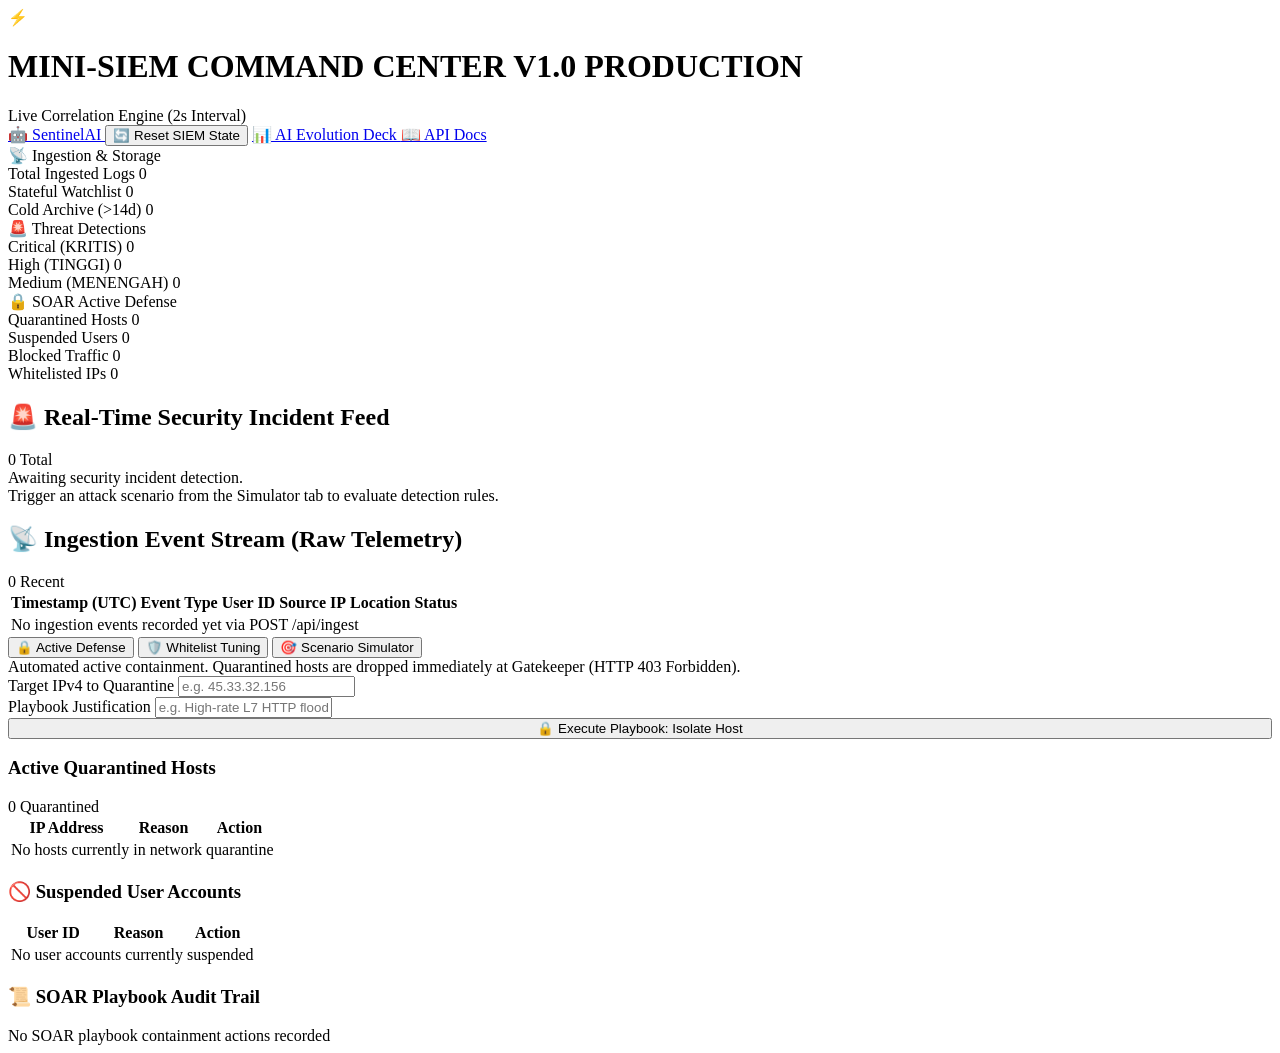
==== commit 584f06c4: "feat(sentinel): build next-gen SentinelAI autonomous SOC platform dashboard" ====
--- a/app/static/index.html
+++ b/app/static/index.html
@@ -30,6 +30,9 @@
             </div>
 
             <div class="header-actions">
+                <a href="/sentinel" class="btn btn-outline" title="Launch SentinelAI Autonomous SOC Platform">
+                    🤖 SentinelAI
+                </a>
                 <button id="btnReset" class="btn btn-outline" type="button" title="Reset all in-memory logs and correlation alerts">
                     🔄 Reset SIEM State
                 </button>
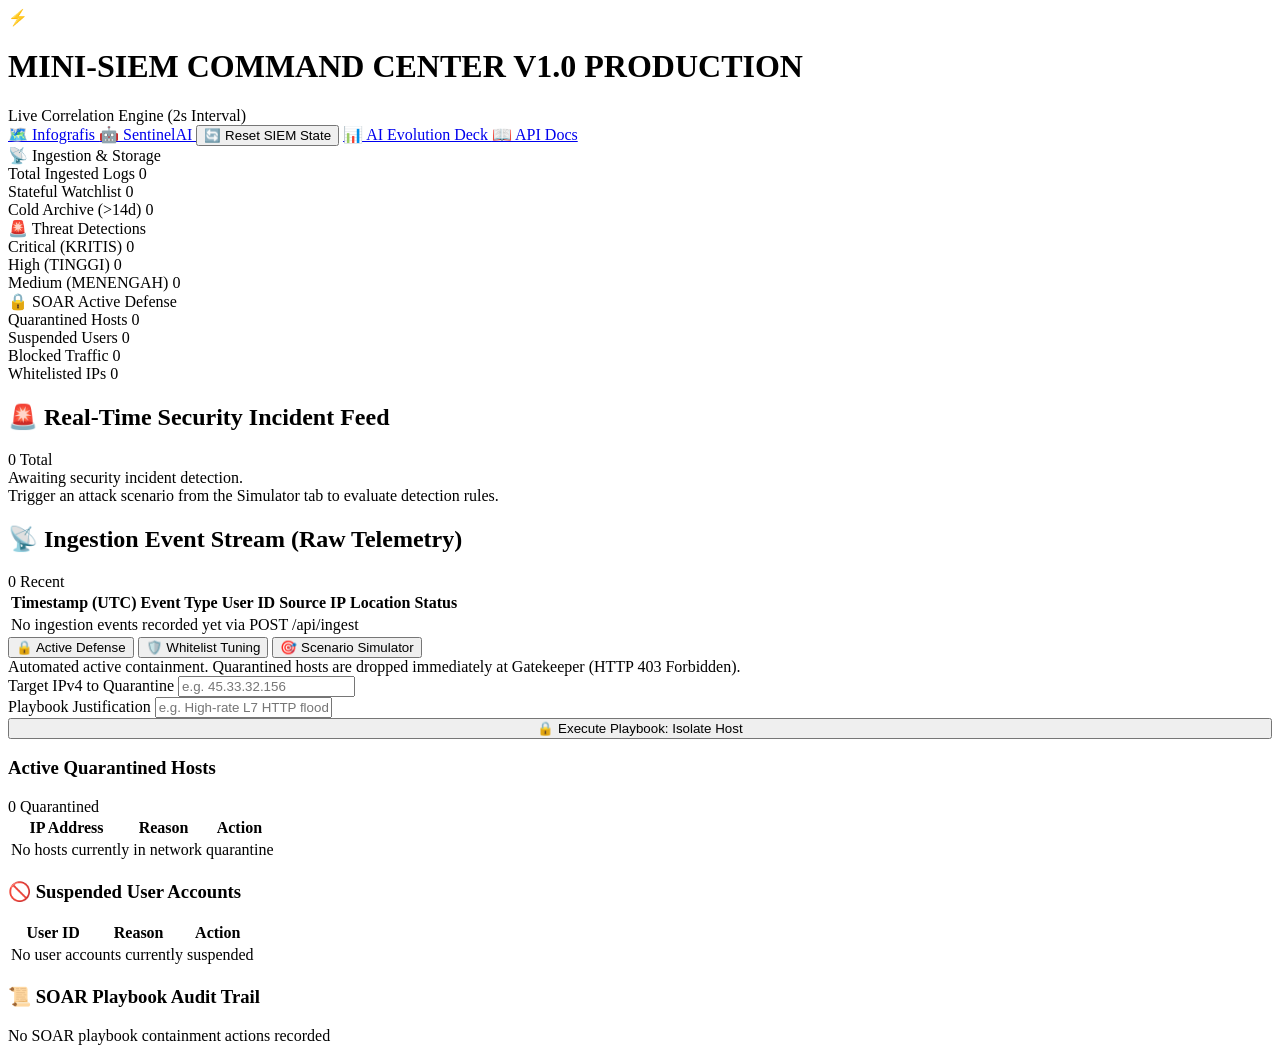
==== commit 61bab940: "feat(infographic): create interactive architecture infographic and route" ====
--- a/app/static/index.html
+++ b/app/static/index.html
@@ -30,6 +30,9 @@
             </div>
 
             <div class="header-actions">
+                <a href="/infographic" target="_blank" class="btn btn-outline" title="Buka Infografis Arsitektur Lengkap Codebase">
+                    🗺️ Infografis
+                </a>
                 <a href="/sentinel" class="btn btn-outline" title="Launch SentinelAI Autonomous SOC Platform">
                     🤖 SentinelAI
                 </a>
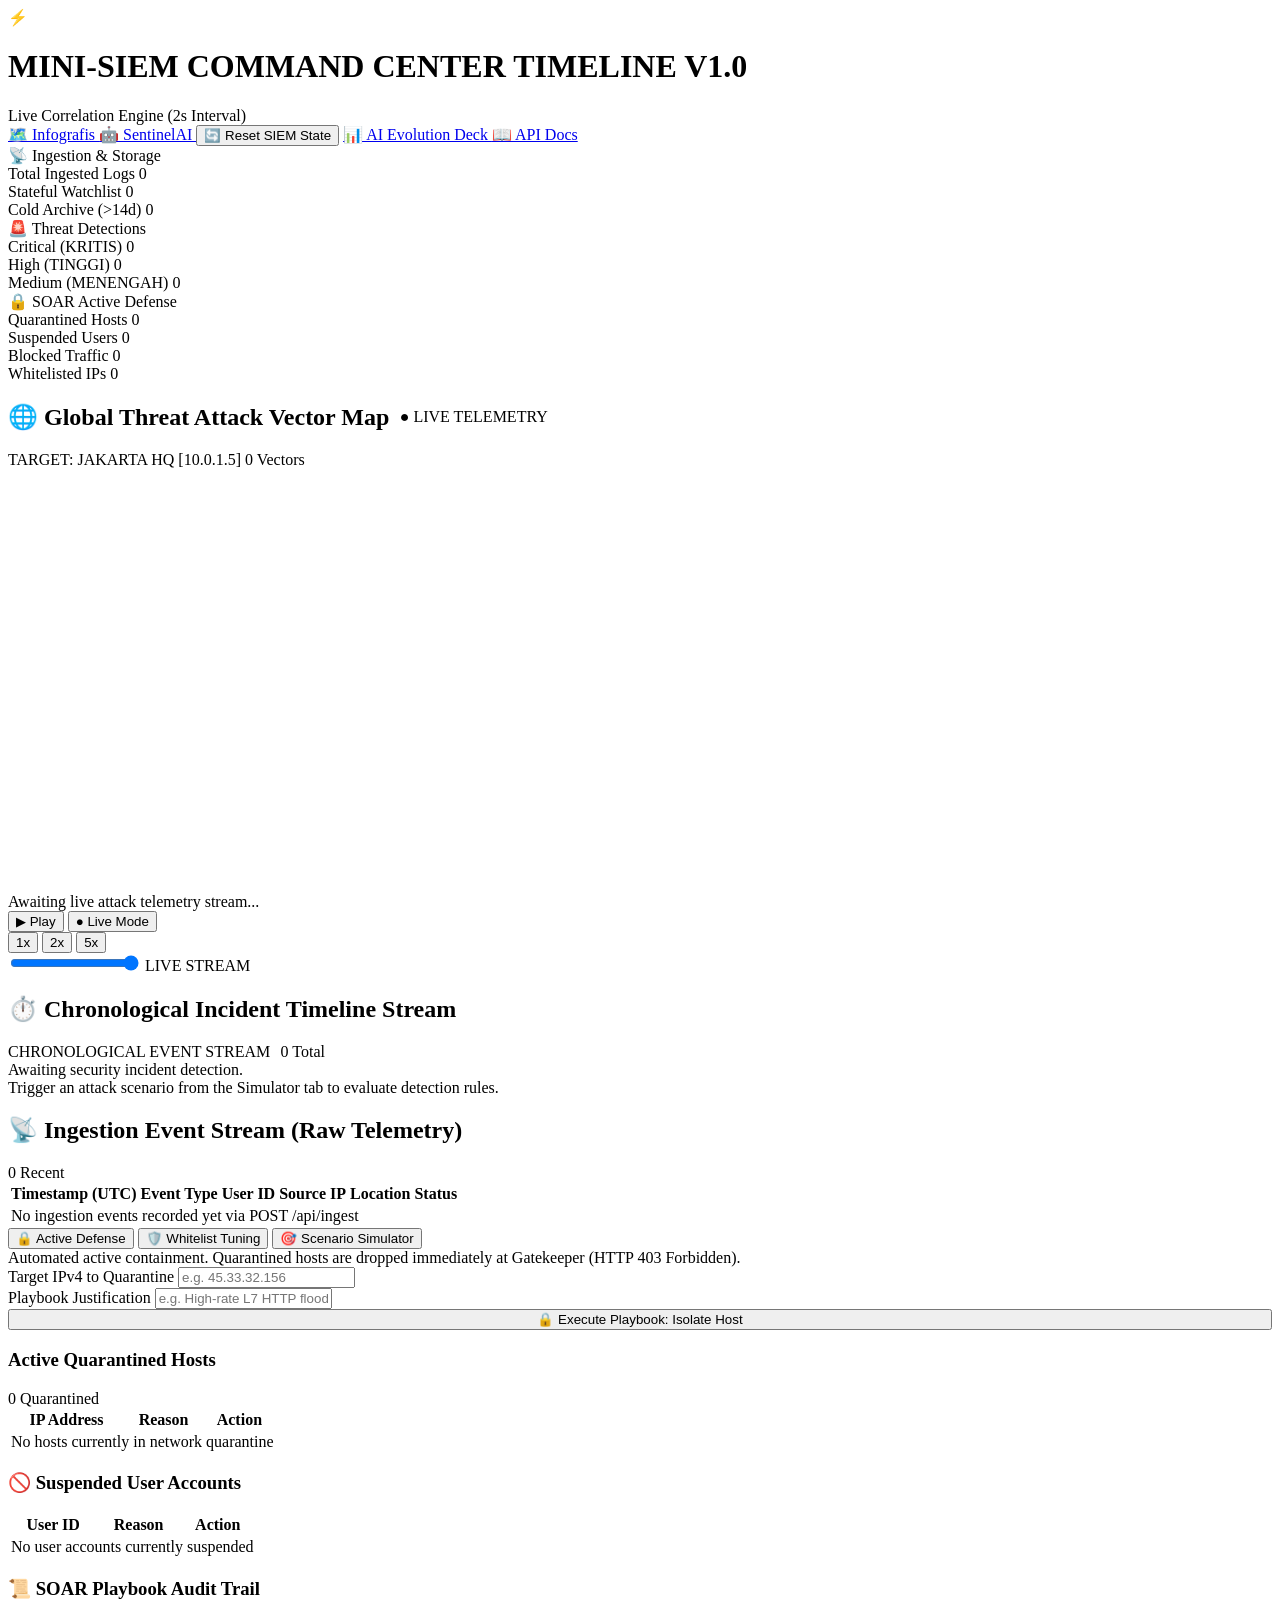
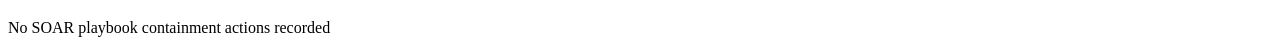
==== commit 03a302b8: "feat: revamp UI to Clean Monochrome Slate, add vertical incident timeline, and real-time attack map " ====
--- a/app/static/index.html
+++ b/app/static/index.html
@@ -19,14 +19,14 @@
                 <div>
                     <h1 class="brand-title">
                         MINI-SIEM COMMAND CENTER
-                        <span class="brand-badge">V1.0 PRODUCTION</span>
+                        <span class="brand-badge">TIMELINE V1.0</span>
                     </h1>
                 </div>
             </div>
 
-            <div class="status-indicator" role="status" aria-live="polite">
+            <div id="statusIndicator" class="status-indicator" role="status" aria-live="polite">
                 <div class="status-dot"></div>
-                <span>Live Correlation Engine (2s Interval)</span>
+                <span id="statusText">Live Correlation Engine (2s Interval)</span>
             </div>
 
             <div class="header-actions">
@@ -49,6 +49,15 @@
         </div>
     </header>
 
+    <!-- Offline / Connection Loss Notification Banner -->
+    <div id="connectionBanner" class="connection-banner" hidden role="alert">
+        <div class="connection-banner-content">
+            <span class="connection-icon" aria-hidden="true">⚠️</span>
+            <span><strong>Koneksi SIEM Gateway Terputus:</strong> Gagal menghubungi server backend. Mencoba rekoneksi otomatis...</span>
+        </div>
+        <button id="btnRetryConnection" type="button" class="btn btn-outline" style="padding: 0.25rem 0.65rem; font-size: 0.75rem;">Coba Sekarang</button>
+    </div>
+
     <!-- Main Container -->
     <main class="container">
 
@@ -124,65 +133,111 @@
 
         </section>
 
-        <!-- Main Dashboard Split Layout -->
-        <div class="dashboard-grid">
-
-            <!-- Left Main Column: Live Alerts & Log Stream -->
-            <div class="col-main">
-
-                <!-- Real-time Alerts Panel -->
-                <section class="panel" aria-labelledby="alertsPanelTitle">
-                    <div class="panel-header">
-                        <h2 id="alertsPanelTitle" class="panel-title">
-                            🚨 Real-Time Security Incident Feed
-                        </h2>
-                        <span class="panel-badge" id="alertCountBadge">0 Total</span>
-                    </div>
-                    <div class="panel-body">
-                        <div id="alertList" class="alert-list" role="region" aria-live="polite">
-                            <div class="empty-state">
-                                Awaiting security incident detection.<br>
-                                Trigger an attack scenario from the Simulator tab to evaluate detection rules.
-                            </div>
-                        </div>
-                    </div>
-                </section>
-
-                <!-- Recent Raw Ingestion Stream -->
-                <section class="panel" aria-labelledby="logsPanelTitle">
-                    <div class="panel-header">
-                        <h2 id="logsPanelTitle" class="panel-title">
-                            📡 Ingestion Event Stream (Raw Telemetry)
-                        </h2>
-                        <span class="panel-badge" id="logCountBadge">0 Recent</span>
-                    </div>
-                    <div class="panel-body">
-                        <div class="table-container">
-                            <table id="logTable">
-                                <thead>
-                                    <tr>
-                                        <th scope="col">Timestamp (UTC)</th>
-                                        <th scope="col">Event Type</th>
-                                        <th scope="col">User ID</th>
-                                        <th scope="col">Source IP</th>
-                                        <th scope="col">Location</th>
-                                        <th scope="col">Status</th>
-                                    </tr>
-                                </thead>
-                                <tbody id="logTableBody">
-                                    <tr>
-                                        <td colspan="6" class="empty-state">No ingestion events recorded yet via POST /api/ingest</td>
-                                    </tr>
-                                </tbody>
-                            </table>
-                        </div>
-                    </div>
-                </section>
-
-            </div>
-
-            <!-- Right Column: Tabbed Management Console -->
-            <div class="col-side">
+        <!-- REAL-TIME CYBER THREAT ATTACK MAP & TIMELAPSE -->
+        <section class="panel attack-map-panel" aria-labelledby="attackMapTitle">
+            <div class="panel-header">
+                <div style="display: flex; align-items: center; gap: 0.65rem;">
+                    <h2 id="attackMapTitle" class="panel-title">
+                        🌐 Global Threat Attack Vector Map
+                    </h2>
+                    <span class="live-beacon-tag" id="mapModeBadge">● LIVE TELEMETRY</span>
+                </div>
+                <div class="map-header-hud">
+                    <span id="mapTargetHud" class="hud-mono">TARGET: JAKARTA HQ [10.0.1.5]</span>
+                    <span id="mapActiveArcsCount" class="panel-badge">0 Vectors</span>
+                </div>
+            </div>
+            
+            <div class="attack-map-wrapper">
+                <canvas id="attackMapCanvas" width="1200" height="420" aria-label="Interactive world map showing real-time cyber attack vectors from origin to destination"></canvas>
+                
+                <!-- Live HUD Vector Readout Overlay -->
+                <div class="attack-hud-overlay" id="attackHudOverlay">
+                    <div class="hud-stream-item" id="hudVectorText">
+                        Awaiting live attack telemetry stream...
+                    </div>
+                </div>
+            </div>
+
+            <!-- Timelapse Scrubber & Playback Controls Bar -->
+            <div class="timelapse-control-bar">
+                <div class="timelapse-actions">
+                    <button id="btnMapPlayPause" class="btn btn-outline" type="button" aria-label="Toggle timelapse playback">
+                        ▶ Play
+                    </button>
+                    <button id="btnMapLive" class="btn btn-primary" type="button" aria-label="Switch to real-time live mode">
+                        ● Live Mode
+                    </button>
+                    <div class="speed-toggle-group">
+                        <button class="btn-speed active" data-speed="1" type="button">1x</button>
+                        <button class="btn-speed" data-speed="2" type="button">2x</button>
+                        <button class="btn-speed" data-speed="5" type="button">5x</button>
+                    </div>
+                </div>
+
+                <div class="timelapse-slider-container">
+                    <input type="range" id="timelapseScrubber" class="timelapse-range" min="0" max="100" value="100" step="1" aria-label="Timelapse timeline slider">
+                    <span id="timelapseTimestamp" class="timelapse-time-label">LIVE STREAM</span>
+                </div>
+            </div>
+        </section>
+
+        <!-- SECTION 1: Chronological Incident Timeline Stream (Vertical Nodes) -->
+        <section class="panel timeline-panel" aria-labelledby="alertsPanelTitle">
+            <div class="panel-header">
+                <h2 id="alertsPanelTitle" class="panel-title">
+                    ⏱️ Chronological Incident Timeline Stream
+                </h2>
+                <div style="display: flex; align-items: center; gap: 0.65rem;">
+                    <span class="timeline-status-tag">CHRONOLOGICAL EVENT STREAM</span>
+                    <span class="panel-badge" id="alertCountBadge">0 Total</span>
+                </div>
+            </div>
+            <div class="panel-body">
+                <div id="alertList" class="alert-list" role="region" aria-live="polite">
+                    <div class="empty-state">
+                        Awaiting security incident detection.<br>
+                        Trigger an attack scenario from the Simulator tab to evaluate detection rules.
+                    </div>
+                </div>
+            </div>
+        </section>
+
+        <!-- SECTION 2: Investigation & Ingestion Hub (Directly Underneath the Timeline) -->
+        <div class="investigation-grid">
+
+            <!-- Left: Raw Ingestion Event Stream -->
+            <section class="panel" aria-labelledby="logsPanelTitle">
+                <div class="panel-header">
+                    <h2 id="logsPanelTitle" class="panel-title">
+                        📡 Ingestion Event Stream (Raw Telemetry)
+                    </h2>
+                    <span class="panel-badge" id="logCountBadge">0 Recent</span>
+                </div>
+                <div class="panel-body">
+                    <div class="table-container">
+                        <table id="logTable">
+                            <thead>
+                                <tr>
+                                    <th scope="col">Timestamp (UTC)</th>
+                                    <th scope="col">Event Type</th>
+                                    <th scope="col">User ID</th>
+                                    <th scope="col">Source IP</th>
+                                    <th scope="col">Location</th>
+                                    <th scope="col">Status</th>
+                                </tr>
+                            </thead>
+                            <tbody id="logTableBody">
+                                <tr>
+                                    <td colspan="6" class="empty-state">No ingestion events recorded yet via POST /api/ingest</td>
+                                </tr>
+                            </tbody>
+                        </table>
+                    </div>
+                </div>
+            </section>
+
+            <!-- Right: SOAR Management & Interactive Simulator -->
 
                 <div class="panel panel-tabs">
                     <!-- Tab Navigation Header -->
@@ -371,8 +426,6 @@
 
             </div>
 
-        </div>
-
     </main>
 
     <!-- Accessible Modal Container (Replaces blocking native alert/prompt/confirm) -->
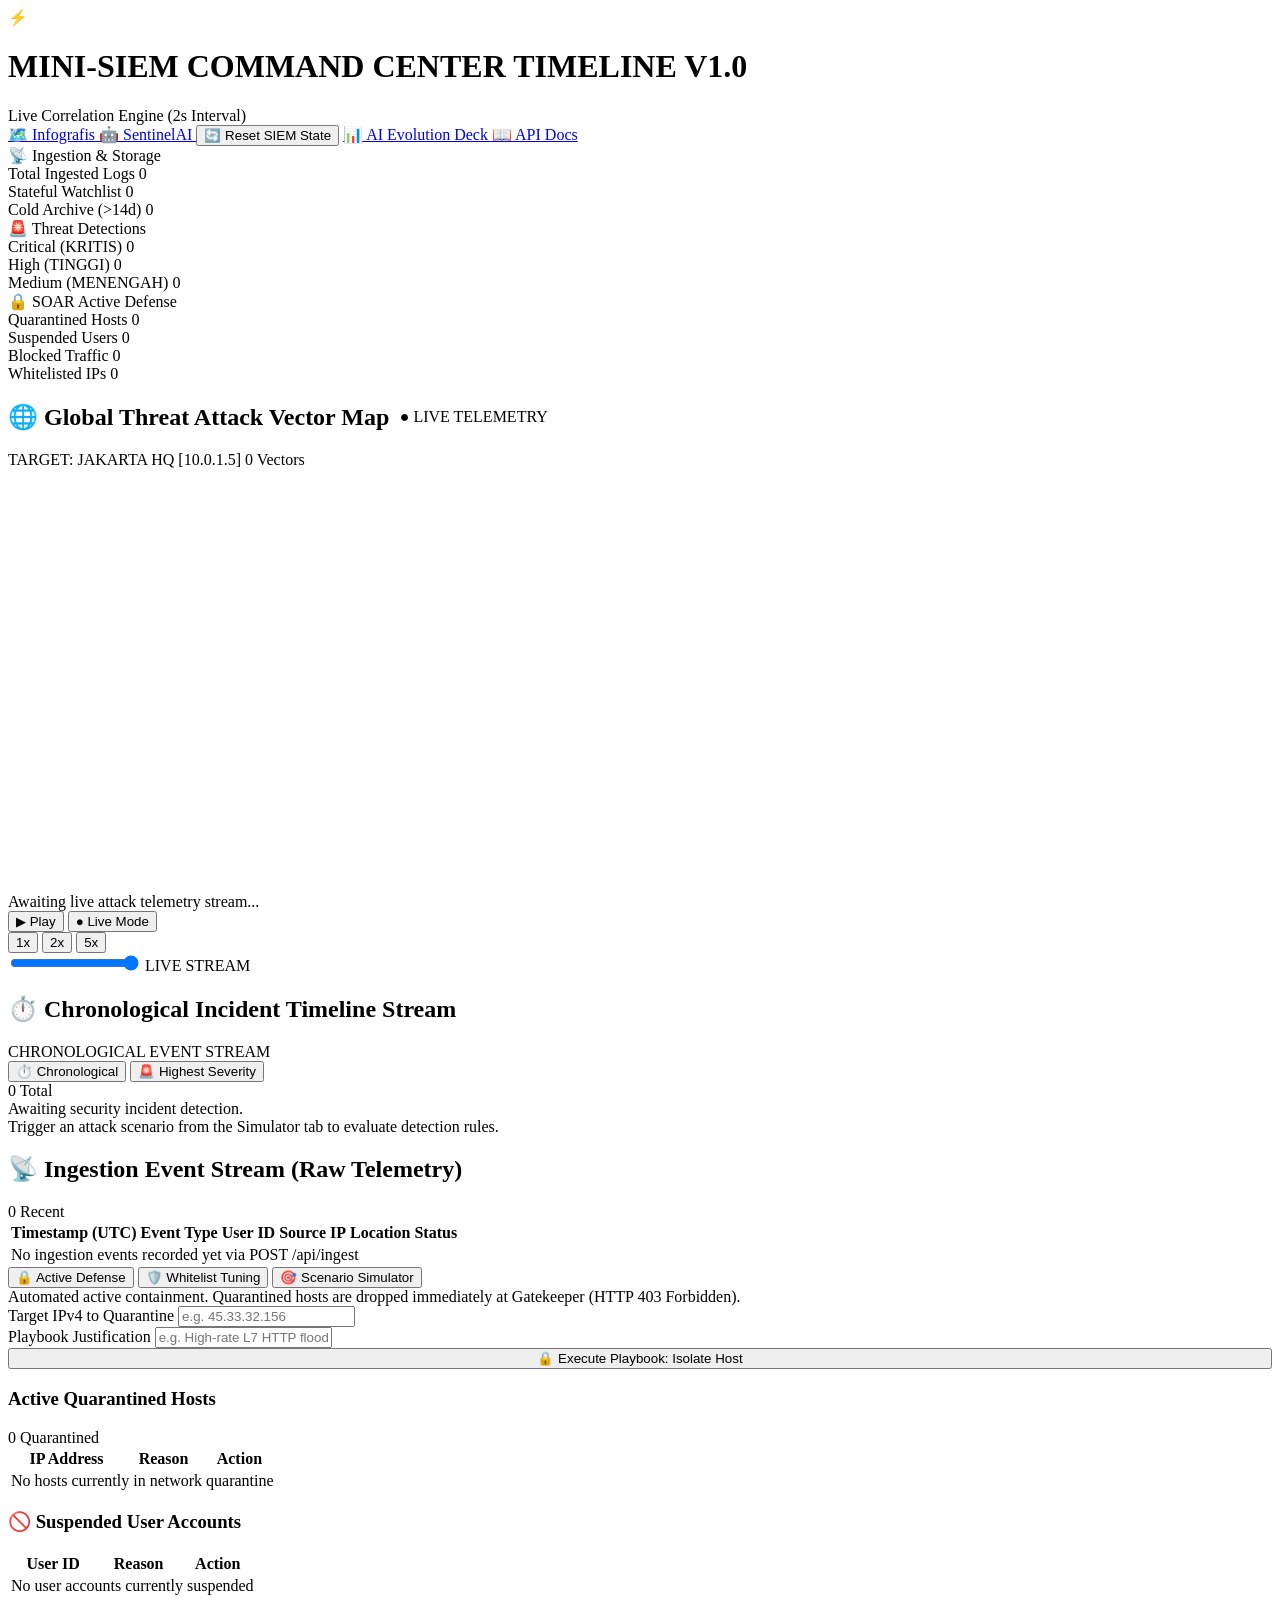
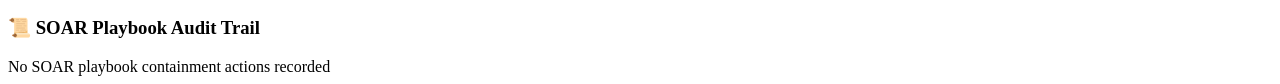
==== commit fb5f6b1a: "feat(ui): implement dual-mode incident stream with highest severity ranking and anti-cache middlewar" ====
--- a/app/static/index.html
+++ b/app/static/index.html
@@ -4,7 +4,7 @@
     <meta charset="UTF-8">
     <meta name="viewport" content="width=device-width, initial-scale=1.0">
     <title>Mini-SIEM Command Center | Security Operations Console</title>
-    <link rel="stylesheet" href="/static/style.css">
+    <link rel="stylesheet" href="/static/style.css?v=2.4.2">
     <link rel="preconnect" href="https://fonts.googleapis.com">
     <link rel="preconnect" href="https://fonts.gstatic.com" crossorigin>
     <link href="https://fonts.googleapis.com/css2?family=Fira+Code:wght@400;500;600;700&family=IBM+Plex+Sans:wght@400;500;600;700&display=swap" rel="stylesheet">
@@ -182,19 +182,44 @@
             </div>
         </section>
 
-        <!-- SECTION 1: Chronological Incident Timeline Stream (Vertical Nodes) -->
+        <!-- SECTION 1: Chronological & Severity Prioritized Incident Stream -->
         <section class="panel timeline-panel" aria-labelledby="alertsPanelTitle">
-            <div class="panel-header">
-                <h2 id="alertsPanelTitle" class="panel-title">
-                    ⏱️ Chronological Incident Timeline Stream
-                </h2>
-                <div style="display: flex; align-items: center; gap: 0.65rem;">
-                    <span class="timeline-status-tag">CHRONOLOGICAL EVENT STREAM</span>
+            <div class="panel-header incident-stream-header">
+                <div class="header-left-cluster">
+                    <h2 id="alertsPanelTitle" class="panel-title">
+                        <span id="timelineTitleIcon" aria-hidden="true">⏱️</span>
+                        <span id="timelineTitleText">Chronological Incident Timeline Stream</span>
+                    </h2>
+                    <span class="timeline-status-tag" id="timelineModeTag">CHRONOLOGICAL EVENT STREAM</span>
+                </div>
+
+                <!-- UI/UX Pro Max Segmented Stream Controls -->
+                <div class="stream-view-controls" role="toolbar" aria-label="Incident Stream View and Sorting Controls">
+                    <div class="segmented-control" role="tablist" aria-label="Incident Ordering Mode">
+                        <button type="button" class="btn-segmented active" id="btnViewChronological" role="tab" aria-selected="true" aria-controls="alertList" title="Urutkan berdasarkan linimasa waktu kejadian (Terbaru &rarr; Terdahulu)">
+                            <span class="seg-icon" aria-hidden="true">⏱️</span>
+                            <span class="seg-label">Chronological</span>
+                        </button>
+                        <button type="button" class="btn-segmented" id="btnViewSeverity" role="tab" aria-selected="false" aria-controls="alertList" title="Prioritaskan daftar temuan dari tingkat keparahan tertinggi (KRITIS &rarr; TINGGI &rarr; MENENGAH)">
+                            <span class="seg-icon" aria-hidden="true">🚨</span>
+                            <span class="seg-label">Highest Severity</span>
+                            <span class="seg-badge" id="criticalCounterBadge" hidden>0</span>
+                        </button>
+                    </div>
+
+                    <!-- Severity Filter Chips (Active in Severity Mode) -->
+                    <div class="severity-filter-chips" id="severityFilterChips" role="radiogroup" aria-label="Filter Tingkat Keparahan" hidden>
+                        <button type="button" class="chip-filter active" data-filter="ALL" aria-checked="true">Semua</button>
+                        <button type="button" class="chip-filter chip-critical" data-filter="KRITIS" aria-checked="false">KRITIS <span class="chip-count" id="countFilterCritical">0</span></button>
+                        <button type="button" class="chip-filter chip-high" data-filter="TINGGI" aria-checked="false">TINGGI <span class="chip-count" id="countFilterHigh">0</span></button>
+                        <button type="button" class="chip-filter chip-medium" data-filter="MENENGAH" aria-checked="false">MENENGAH <span class="chip-count" id="countFilterMedium">0</span></button>
+                    </div>
+
                     <span class="panel-badge" id="alertCountBadge">0 Total</span>
                 </div>
             </div>
             <div class="panel-body">
-                <div id="alertList" class="alert-list" role="region" aria-live="polite">
+                <div id="alertList" class="alert-list mode-chrono" role="region" aria-live="polite">
                     <div class="empty-state">
                         Awaiting security incident detection.<br>
                         Trigger an attack scenario from the Simulator tab to evaluate detection rules.
@@ -452,6 +477,6 @@
     <!-- Non-blocking Toast Notification Stack -->
     <div id="toastContainer" class="toast-container" aria-live="polite" aria-atomic="true"></div>
 
-    <script src="/static/app.js"></script>
+    <script src="/static/app.js?v=2.4.2"></script>
 </body>
 </html>
